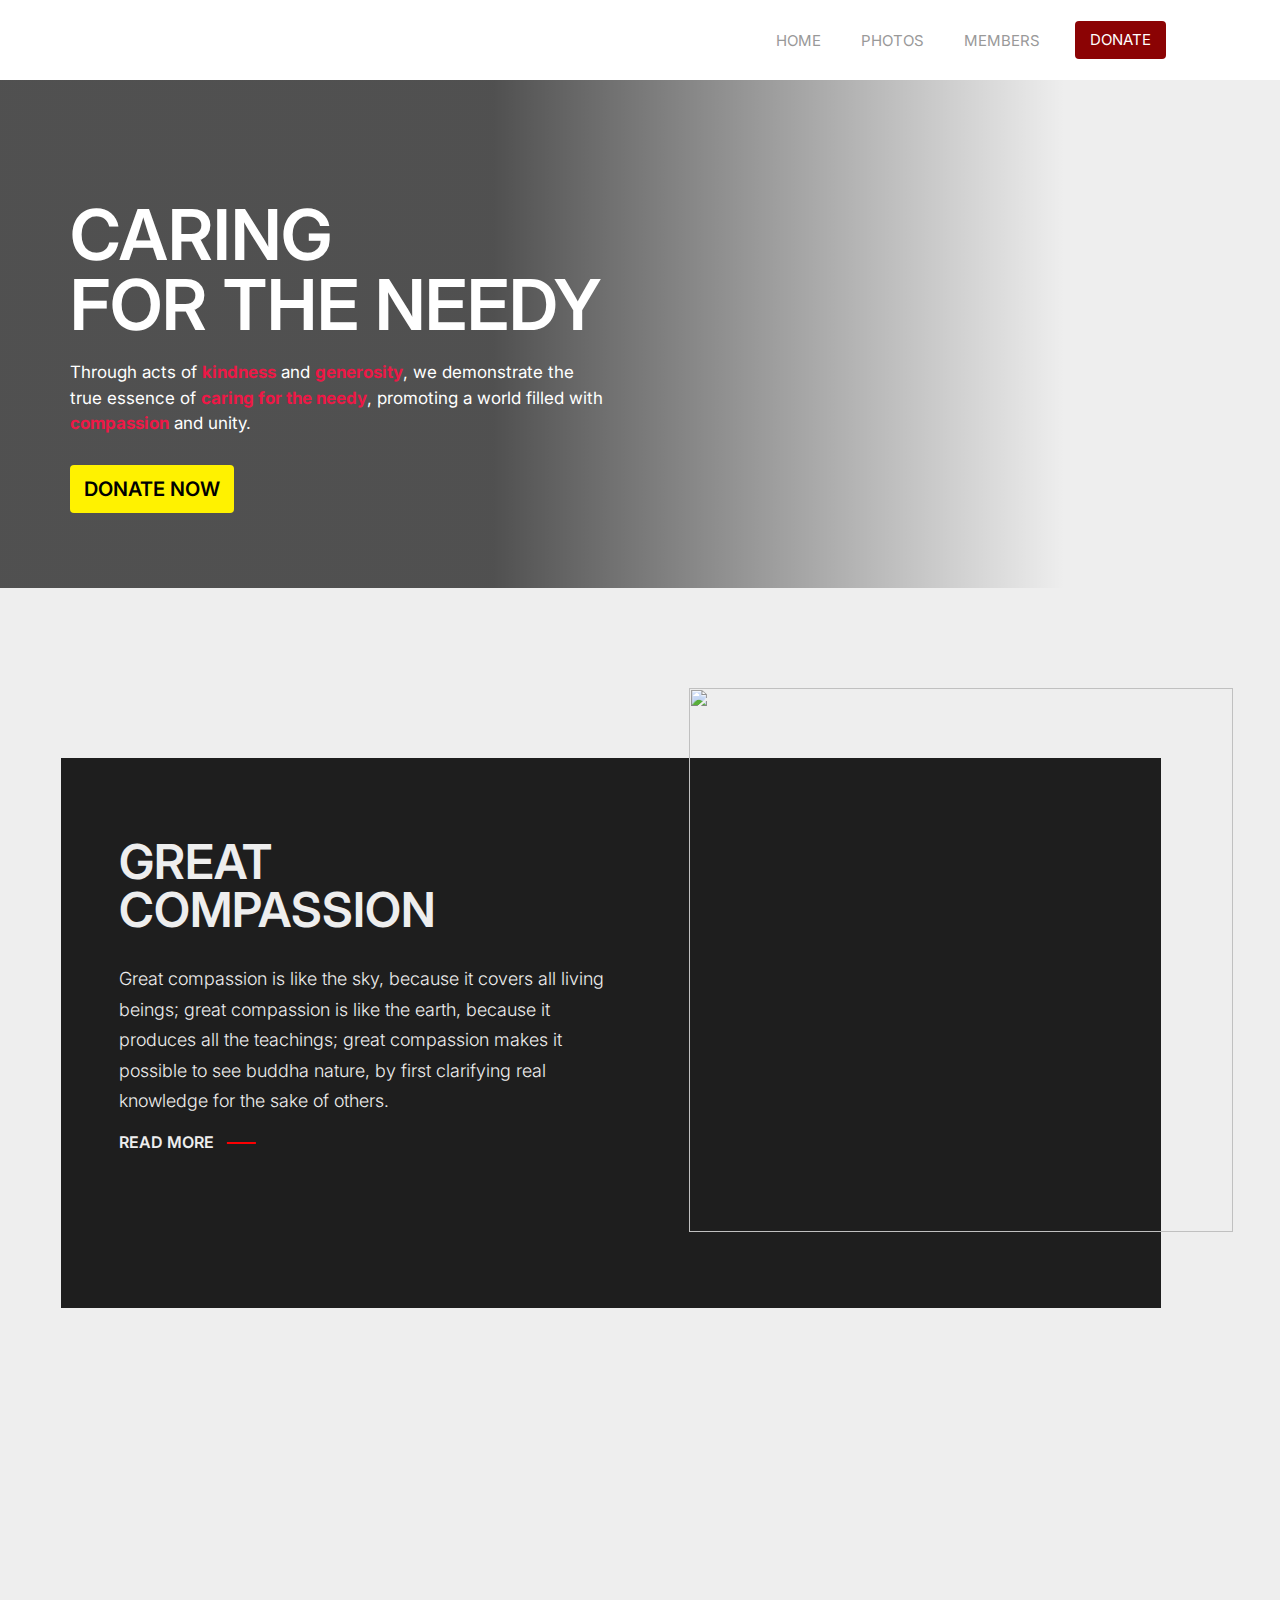
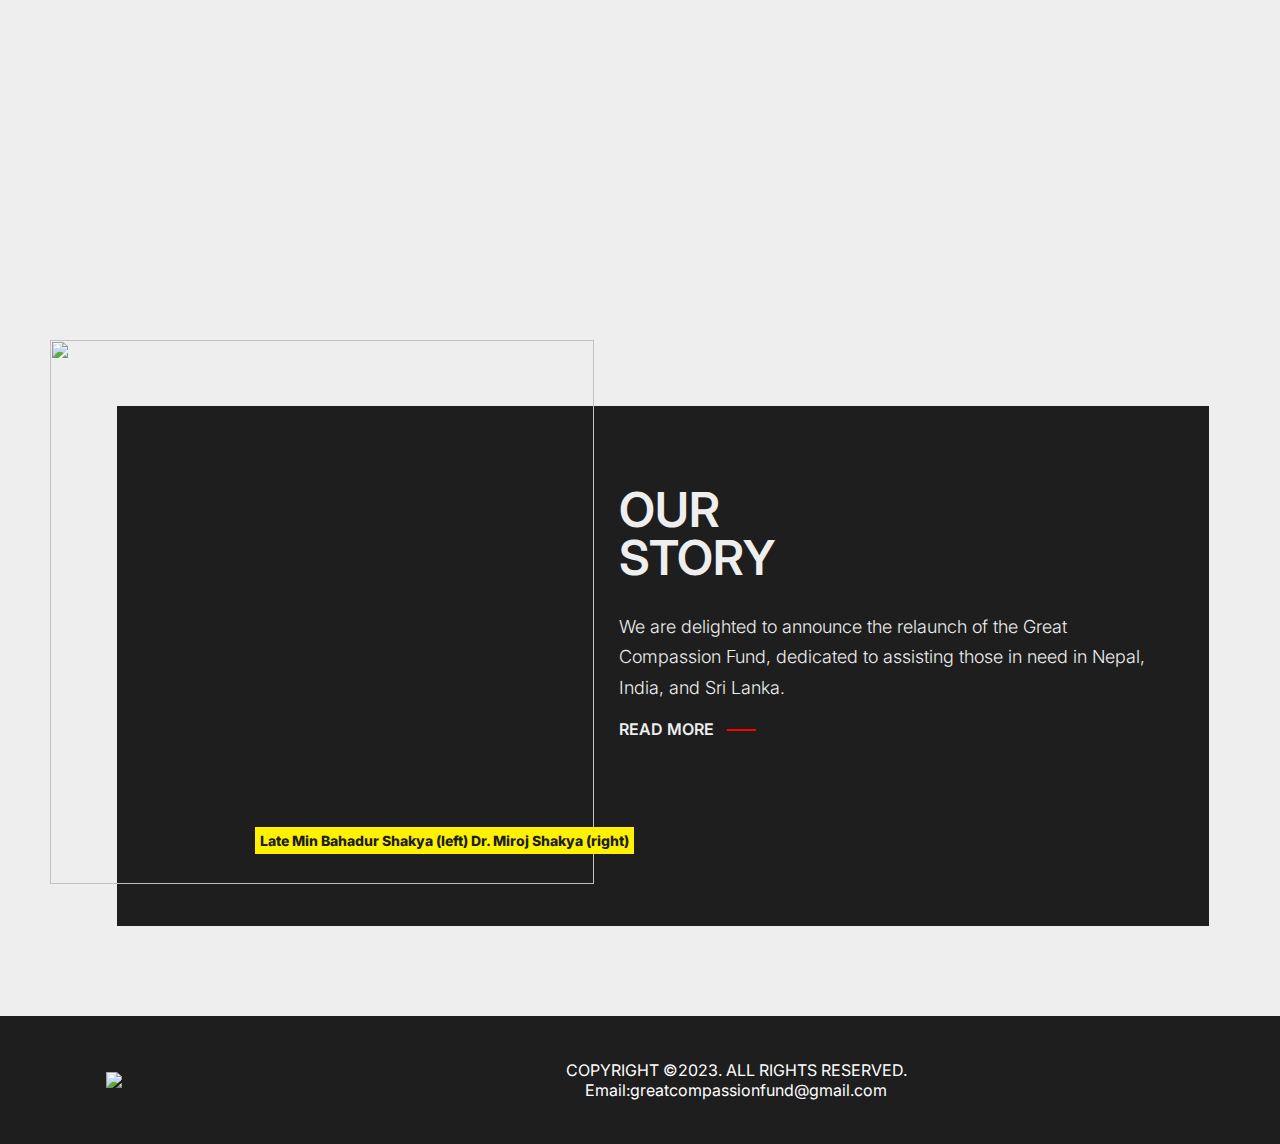
==== index.html @ 99f9fd4a "Latest commit" ====
<html lang="en">
  <head>
    <meta charset="UTF-8" />
    <meta name="viewport" content="width=device-width, initial-scale=1.0" />
    <link rel="preconnect" href="https://fonts.googleapis.com" />
    <link rel="preconnect" href="https://fonts.gstatic.com" crossorigin />
    <link
      href="https://fonts.googleapis.com/css2?family=Inter:wght@300;400;600;700&display=swap"
      rel="stylesheet"
    />
    <title>Great Compassion Fund</title>
    <link rel="stylesheet" href="css/index.css" />
    <link rel="stylesheet" href="css/nav.css" />
    <link rel="stylesheet" href="css/footer.css" />
    <link rel="stylesheet" href="css/queries.css" />
    <script
      src="https://kit.fontawesome.com/29759f2729.js"
      crossorigin="anonymous"
    ></script>
  </head>
  <body>
    <nav>
      <div class="navbox">
        <a href="index.html" class="logo"
          ><img src="images/gcflogo.svg" alt=""
        /></a>
        <div class="burger-menu">
          <i class="fas fa-bars"></i>
          <i class="fas fa-times"></i>
        </div>
        <div class="nav-links">
          <ul class="ul">
            <li><a href="index.html">Home</a></li>
            <li><a href="photos.html">Photos</a></li>
            <li><a href="members.html">Members</a></li>
          </ul>
          <div class="nav-cta">
            <div class="donate">
              <h2>
                <a href="https://www.paypal.com/paypalme/Greatcompassionfund"
                  >Donate</a
                >
              </h2>
            </div>
            <i class="fa-solid fa-magnifying-glass search"></i>
          </div>
        </div>
      </div>
    </nav>

    <!-- Hero Section -->
    <div class="banner">
      <div class="herocontainer">
        <h1>Caring <span class="title-line-break">for the needy</span></h1>
        <p>
          Through acts of <span>kindness</span> and <span>generosity</span>, we
          demonstrate the true essence of <span>caring for the needy</span>,
          promoting a world filled with <span>compassion</span> and unity.
        </p>
        <div class="donate2">
          <h2>
            <a
              class="dbtn"
              href="https://www.paypal.com/paypalme/Greatcompassionfund"
              >Donate now</a
            >
          </h2>
        </div>
      </div>
    </div>

    <!-- ****************ABOUT US**************** -->
    <section id="about-us" class="container">
      <div class="center-div">
        <div class="about-us-container">
          <img
            class="image-content about-us-image"
            src="images/aboutus.png"
            alt=""
          />
          <h2 class="main-title">Great <br />Compassion</h2>
          <p class="paragraph-content">
            Great compassion is like the sky, because it covers all living
            beings; great compassion is like the earth, because it produces all
            the teachings; great compassion makes it possible to see buddha
            nature, by first clarifying real knowledge for the sake of others.
          </p>
          <p class="paragraph-content extra">
            Great compassion makes it possible to pass through unyielding
            barriers, by plumbing the profound teachings more and more for the
            sake of others. Great compassion makes it possible to pass through
            unyielding barriers, by plumbing the profound teachings more and
            more for the sake of others. Great compassion makes it possible to
            pass through unyielding barriers, by plumbing the profound teachings
            more and more for the sake of others. Great compassion makes it
            possible to penetrate the transcendental, by seeking a life beyond
            for others. Great compassion can develop powerful application, by
            striving on this path for the sake of others. Great compassion can
            activate intrepidness, by keeping a vigorous will alive for the sake
            of others. Great compassion makes it possible to get beyond
            regression, because the mind is settled for the sake of others.
            Great compassion can produce broad learning, by studying everything
            for the sake of others. Great compassion can produce erudition, by
            deep deduction of the principles of things for the sake of others.
            Great compassion can produce blessings, by always coming up with
            expedients for others. Great compassion can annihilate afflictions,
            by sacrificing body, life, and goods for others. Great compassion
            can extirpate conceit, by acting benevolently for others. Great
            compassion enables detachment from fame and profit, by basing
            everything on truth for the sake of others. Great compassion enables
            entry into the realm of reality, because there is nowhere it does
            not go for the sake of others. The virtues of great compassion are
            infinite; they could be expounded upon forever without exhausting
            them, but it boils down to this: Whoever has great compassion can
            extinguish all obstructions caused by past actions and can fulfill
            all virtues; no principle cannot be understood, no path cannot be
            practiced, no knowledge not attained, no virtue not developed. Just
            as when you want to win people’s hearts you first love their
            children, the Buddhas and bodhisattvas consider all living beings
            their children, so if you love all living beings equally, all the
            Buddhas will be moved to respond.
            <br />
            Source: From The Undying Lamp of Zen: The Testament of Zen Master
            Torei, translated by Thomas Cleary, © 2010. Reprinted with
            permission of Shambhala Publications, Inc., Boston.
            <a class="about-link" href="http://www.shambhala.com"
              >www.shambhala.com</a
            >
          </p>

          <button class="secondary-btn">Read More</button>
        </div>
      </div>
    </section>

    <section id="our-mission" class="mission-container">
      <div class="mission-div">
        <h1 class="mission-heading">Our Mission</h1>
        <p class="paragraph-content mission-texts">
          The Great Compassion Fund Non-Profit empowers and supports
          underprivileged communities in Nepal. Our goal is to eliminate
          poverty, improve living conditions, and foster sustainable progress.
          Guided by Buddhist principles of empathy and compassion, we engage
          practitioners and supporters to alleviate suffering and make a
          positive impact on lives in need.
        </p>
      </div>
    </section>

    <!-- our story -->
    <section id="our-story" class="container">
      <div class="center-div">
        <div class="our-story-container">
          <div class="img-container">
            <img
              class="image-content our-story-image"
              src="images/ourstory.png"
              alt=""
            />
          </div>
          <h2 class="main-title">our <br />story</h2>
          <p class="paragraph-content">
            We are delighted to announce the relaunch of the Great Compassion
            Fund, dedicated to assisting those in need in Nepal, India, and Sri
            Lanka.
          </p>
          <p class="paragraph-content extra">
            This initiative was originally established during the 2015
            earthquake in Nepal, and we are now committed to extending our
            support to people in South Asia. My father, Late Min Bahadur Shakya
            expressed his desire to carry out charitable endeavors under this
            name. In memory of our beloved father, we seek to pay tribute to him
            by continuing his noble aspirations. We invite all his students, and
            anyone interested to join us in preserving his legacy through
            supporting his philanthropic projects, such as the Nun Education
            Project and the Great Compassion Fund. Below, you can find a summary
            of some of our completed activities thus far. Together, let's keep
            his dream alive and make a meaningful impact on the lives of those
            in need.
          </p>
          <button class="secondary-btn">Read More</button>
        </div>
      </div>
    </section>

    <footer>
      <div class="footerbox">
        <div class="footer-container">
          <h2>
            <a href="#"><img src="images/footerlogo.svg" /></a>
          </h2>
          <div class="footercontent">
            <p>COPYRIGHT ©2023. ALL RIGHTS RESERVED.</p>
            <p>Email:greatcompassionfund@gmail.com</p>
          </div>
          <div class="social">
            <a href=""><i class="fa-brands fa-facebook"></i></a>
            <a href=""><i class="fa-brands fa-instagram"></i></a>
            <a href=""><i class="fa-brands fa-twitter"></i></a>
          </div>
        </div>
      </div>
    </footer>
    <script src="script.js"></script>
  </body>
</html>
---- css/index.css ----
* {
  margin: 0;
  padding: 0;
  box-sizing: border-box;
  font-family: inter;
}

body {
  background-color: #eee;
}

.banner {
  height: 508px;
  width: 100%;
  background: linear-gradient(
      90deg,
      rgba(0, 0, 0, 0.664) 38.58%,
      rgba(217, 217, 217, 0) 83.16%
    ),
    url("../images/banner.png");
  font-family: sans-serif;
  background-size: cover;
  background-position: top;
  position: relative;
  margin: auto;
}
/* .herogradient {
  height: 508px;
  width: 100%;
  background: linear-gradient(
    90deg,
    #747474 38.58%,
    rgba(217, 217, 217, 0) 83.16%
  );
  mix-blend-mode: multiply;
  position: absolute;
  margin: auto;
} */
.herocontainer {
  max-width: 1300px;
  margin: auto;
  padding: 120px 70px;
}
.banner h1 {
  /* width: 637px; */
  /* height: 175px; */
  flex-shrink: 0;
  color: #fff;
  font-family: Inter;
  font-size: 70px;
  font-style: normal;
  font-weight: 600;
  line-height: 1;
  text-transform: uppercase;
  /* padding: 120px 25px; */
  /* margin-left: 70px; */
  /* z-index:2; */
  position: relative;
}

.title-line-break {
  display: block;
}

.banner p {
  width: 540px;
  margin-top: 20px;
  /* height: 79px; */
  flex-shrink: 0;
  color: #fff;
  font-family: Inter;
  font-size: 17px;
  font-style: normal;
  font-weight: 400;
  line-height: 150%; /* 25.5px */

  position: relative;
}
.banner p span {
  color: #ed1846;
  font-weight: 700;
}

.donate2 {
  margin-top: 40px;
}

.dbtn {
  width: 176px;
  height: 50px;
  flex-shrink: 0;
  border-radius: 4px;

  position: relative;
  padding: 12px 14px;
  background-color: #fff200;
  color: #000;
  font-family: Inter;
  font-size: 20px;
  font-style: normal;
  font-weight: 600;
  line-height: normal;
  text-transform: uppercase;
  text-decoration: none;
}
.donate2 .dbtn:hover {
  box-shadow: 0 5px 15px rgba(255, 242, 0, 0.4);
}

/* ***************************** about us ************************************** */

.container {
  max-width: 1200px;
  margin: 50px auto;
  display: flex;
  justify-content: center;
  align-items: center;
  padding: 120px 0 40px 0;
}

.main-title {
  font-size: 48px;
  line-height: 100%;
  margin-bottom: 30px;
  font-weight: 600;

  text-transform: uppercase;
}

.paragraph-content {
  font-size: 18px;
  line-height: 170%;
  font-weight: 300;
  display: inline;
  cursor: text;
}

.secondary-btn {
  display: block;
  text-transform: uppercase;
  border: none;
  background-color: #1e1e1e;
  color: #eee;
  font-size: 16px;
  position: relative;
  margin-top: 15px;
  font-weight: 600;
  cursor: pointer;
  outline: none;
}

.secondary-btn:focus {
  outline: none;
}

.secondary-btn::after {
  content: "";
  display: block;
  left: 125px;
  position: absolute;
  bottom: 40%;
  width: 30%;
  height: 2px;
  background-color: #fc0002;
  transform: translate(-60%);
}

.secondary-btn:hover {
  text-shadow: 0 5px 15px rgba(255, 255, 255, 0.4);
}
.secondary-btn:hover::after {
  box-shadow: 0 5px 15px rgba(255, 255, 255, 0.4);
}
/*  ABOUT US CONTAINER */

.about-us-container {
  /* display: flex; */
  justify-content: center;
  align-items: center;
  position: relative;
  max-width: 1100px;
  background-color: #1e1e1e;
  color: #eee;
  padding: 80px 58px 100px 58px;
  margin-left: -58px;
  height: 550px;
}

.about-us-image {
  float: right;
  transform: translate(130px, -150px);
  width: auto;
  height: 544px;
  margin-left: -58px;
  margin-bottom: -120px;
}

.extra {
  display: none;
}

.show {
  display: inline;
  text-align: justify;
}

.center-div {
  margin: auto;
}

.about-link {
  color: #fc0002;
  text-decoration: underline;
}

.about-link:hover {
  color: #cd0305;
  text-decoration: none;
}

/* Our Mission */
.mission-container {
  padding: 120px 0;
  background-image: linear-gradient(
      to right,
      rgba(0, 0, 0, 0.418) 100%,
      rgba(255, 255, 255, 0)
    ),
    url(../images/3.jpeg);
  background-position: center;
  background-size: cover;
  background-repeat: no-repeat;
  background-attachment: fixed;
  z-index: -1;
}

.mission-div {
  width: 100%;
  max-width: 1100px;
  color: eee;
  margin: auto;
  text-align: center;
  display: flex;
  flex-direction: column;
  gap: 15px;
  padding: 20px;
}

.mission-heading {
  font-size: 42px;
}

/* Our Story */
.our-story-image {
  float: left;
  transform: translate(-25px, -146px);
  width: auto;
  height: 544px;
  margin-left: -100px;
  margin-bottom: -170px;
  position: relative;
}

.img-container {
  position: relative;
}

.img-container::after {
  content: "Late Min Bahadur Shakya (left) Dr. Miroj Shakya (right)";
  background-color: #fff200;
  width: auto;
  font-size: 14px;
  position: absolute;
  bottom: -368px;
  left: 80px;
  padding: 5px;
  clear: both;
  height: auto;
  color: #1e1e1e;
  font-weight: 800;
}

.our-story-container {
  /* display: flex; */
  justify-content: center;
  display: block;
  align-items: center;
  position: relative;
  max-width: 1092px;
  height: 520px;
  background-color: #1e1e1e;
  color: #eee;
  padding: 80px 58px 100px 58px;
  margin-left: 46px;
}
---- css/nav.css ----
/* Burger menu */
.burger-menu {
  display: none;
  cursor: pointer;
  z-index: 100000;
}

.burger-menu i {
  font-size: 24px;
  color: var(--heading-text-color);
}

.navbox {
  height: 101px;
  width: 100%;
  flex-shrink: 0;
  display: flex;
  justify-content: space-between;
  align-items: center;
  padding: 0 5.5rem;
  /* margin: auto; */
  max-width: 1350px;
}

nav {
  top: 0;
  width: 100%;
  display: flex;
  justify-content: center;
  align-items: center;
  font-family: inter;
  background: #fff;
  height: 80px;
  transition: 0.2s ease-in;
  z-index: 1000000;
}

.logo {
  display: flex;
  height: 10px;
  width: 200px;
  justify-content: center;
  align-items: center;
}

.nav-links {
  display: flex;
  justify-content: center;
  align-items: center;
  gap: 30px;
}

.nav-cta {
  display: flex;
  justify-content: center;
  align-items: center;
  gap: 20px;
}

.nav-links .ul {
  display: flex;
  justify-content: center;
  align-items: center;
  gap: 30px;
  list-style: none;
}

.ul li a {
  color: #999;
  text-decoration: none;
  font-size: 15px;
  font-style: normal;
  font-weight: 400;
  line-height: normal;
  text-transform: uppercase;
  padding: 5px 5px;
  font-family: inter;
  position: relative;
}
.ul li a:after {
  content: "";
  position: absolute;
  background-color: #8b0304;
  height: 3px;
  width: 0%;
  left: 0;
  bottom: -10px;
  transition: 0.4s;
  /* border:1px solid white; */
}
.ul li a:hover {
  color: #000;
  transition: 0.9s;
  /* text-decoration:underline;
	text-underline-offset: 10px; */
}
.ul li a:hover:after {
  width: 100%;
}
.donate {
  border-radius: 4px;
  border: 1px solid rgba(0, 0, 0, 0);

  background: #8b0304;
  height: 38px;
  padding: 8px 14px;
  display: inline-block;
}
.donate a {
  color: #fff;
  font-family: inter;
  font-size: 15px;
  font-style: normal;
  font-weight: 400;
  line-height: normal;
  text-transform: uppercase;
  text-decoration: none;
}
.donate:hover {
  background: #ec0c3c;
}

.search {
  font-size: 27px;
  color: #999;
  flex-shrink: 0;
  padding: 26px 3px;
  /* margin-left: 26px; */
}

.search:hover {
  color: black;
  transition: 0.9s;
}

.sticky {
  position: fixed;
  animation: fadeInDown 0.5s ease;
  box-shadow: 0 10px 15px rgba(25, 25, 25, 0.1);
}

@keyframes fadeInDown {
  0% {
    opacity: 0;
    transform: translateY(-1000px);
  }

  50% {
    opacity: 0.5;
  }

  100% {
    opacity: 1;
    transform: translateY(0);
  }
}

/* Responsive */
@media (max-width: 480px) {
  nav {
    top: 0;
    width: 100%;
    display: flex;
    justify-content: center;
    align-items: center;
    font-family: inter;
    background: #fff;
    height: 80px;
    transition: 0.2s ease-in;
    z-index: 1000000;
  }
  .navbox {
    height: 101px;
    width: 100%;
    flex-shrink: 0;
    display: flex;
    justify-content: space-between;
    align-items: center;
    padding: 20px;
    max-width: 1350px;
  }

  .logo {
    width: 200px;
  }

  .nav-links {
    display: flex;
    flex-direction: column;
    justify-content: center;
    align-items: center;
    gap: 30px;
  }

  .nav-cta {
    display: flex;
    justify-content: center;
    align-items: center;
    gap: 20px;
  }

  .ul {
    display: flex;
    flex-direction: column;
    justify-content: center;
    align-items: center;
    gap: 30px;
    list-style: none;
  }

  .ul li a {
    color: #999;
    text-decoration: none;
    font-size: 15px;
    font-style: normal;
    font-weight: 400;
    line-height: normal;
    text-transform: uppercase;
    padding: 5px 5px;
    font-family: inter;
    position: relative;
  }
  .ul li a:after {
    content: "";
    position: absolute;
    background-color: #8b0304;
    height: 3px;
    width: 0%;
    left: 0;
    bottom: -10px;
    transition: 0.4s;
    /* border:1px solid white; */
  }
  .ul li a:hover {
    color: #000;
    transition: 0.9s;
    /* text-decoration:underline;
	text-underline-offset: 10px; */
  }
  .ul li a:hover:after {
    width: 100%;
  }
  .donate {
    border-radius: 4px;
    border: 1px solid rgba(0, 0, 0, 0);

    background: #8b0304;
    height: 38px;
    padding: 8px 14px;
    display: inline-block;
  }
  .donate a {
    color: #fff;
    font-family: inter;
    font-size: 15px;
    font-style: normal;
    font-weight: 400;
    line-height: normal;
    text-transform: uppercase;
    text-decoration: none;
  }
  .donate:hover {
    background: #ec0c3c;
  }

  .search {
    font-size: 27px;
    color: #999;
    flex-shrink: 0;
    padding: 26px 3px;
    /* margin-left: 26px; */
  }

  .search:hover {
    color: black;
    transition: 0.9s;
  }

  /* sdghfdgdsjgdjgfsja;fj;safjf;l */

  .burger-menu {
    display: flex;
    flex-direction: column;
    justify-content: space-around;
    height: 20px;
    width: 25px;

    z-index: 9999999999;
  }

  .burger-menu {
    transition: all 0.2s ease;
  }

  .burger-menu .fa-times {
    display: none;
  }

  .burger-menu.active .fa-bars {
    display: none;
  }

  .burger-menu.active .fa-times {
    display: block;
  }

  .nav-links {
    width: 100%;
    height: 100vh;
    display: none;
    flex-direction: column;
    justify-content: center;
    align-items: center;
    gap: 30px;
    position: fixed;
    top: 0;
    left: 0;
    background-color: #eee;
    box-shadow: 0 2.4px 4.8px rgba(0, 0, 0, 0.075);
    padding: 1rem;
    z-index: 999999999;
  }

  .nav-cta {
    display: flex;
    flex-direction: column;
    justify-content: center;
    align-items: center;
    gap: 30px;
  }

  .nav-links .ul {
    display: flex;
    justify-content: center;
    align-items: center;
    gap: 30px;
    list-style: none;
  }

  .nav-links.active {
    display: flex;
  }

  .nav-links ul {
    flex-direction: column;
    gap: 0.5rem;
  }

  .nav-links ul li {
    text-align: center;
  }

  .nav-links ul li a {
    display: block;
    padding: 0.5rem 0;
  }
  nav.sticky {
    position: fixed;
    /* background-color: black; */
    /* padding: 5px 100px; */
    animation: fadeInDown 0.5s ease;
    box-shadow: 0 10px 15px rgba(25, 25, 25, 0.1);
  }

  @keyframes fadeInDown {
    0% {
      opacity: 0;
      transform: translateY(-1000px);
    }

    50% {
      opacity: 0.5;
    }

    100% {
      opacity: 1;
      transform: translateY(0);
    }
  }
}
---- css/footer.css ----
.footerbox {
  width: 100%;
  height: 128px;
  background: #1e1e1e;
  margin: 0 auto;
  margin-top: 10px;
  display: flex;
  flex-wrap: wrap;
  padding: 30px 20px;
  justify-content: center;
  align-items: center;
}
.footerbox h2 {
  height: auto;
  width: 230px;
  position: relative;
}
.footercontent {
  display: flex;
  text-align: center;
  flex-direction: column;
  color: #fff;
  text-decoration: none;
}
.social {
  display: flex;
  color: #fff;
  text-decoration: none;
  gap: 10px;
  justify-content: end;
}

.social i {
  font-size: 27px;
  color: #999;
  flex-shrink: 0;
  padding: 26px 3px;
  /* margin-left: 26px; */
}
.social i:hover {
  color: #eee;
  transition: 0.3s;
}

.footer-container {
  max-width: 1350px;
  display: flex;
  gap: 230px;
  align-items: center;
}
/* Responsive */
/* ********************footer section************************ */
@media (max-width: 480px) {
  .footerbox {
    width: 100%;
    height: auto;
    background: #1e1e1e;
    margin: 0 auto;
    margin-top: 10px;
    display: flex;
    flex-direction: column;
    padding: 20px 30px;
    gap: 30px;
    justify-content: center;
    align-items: center;
  }

  .footer-container {
    max-width: auto;
    display: flex;
    flex-direction: column;
    gap: 20px;
    align-items: center;
  }
  .footerbox h2 {
    height: auto;
    /* width: 230px; */
    position: relative;
  }
  .footercontent {
    display: flex;
    text-align: center;
    flex-direction: column;
    color: #fff;
    text-decoration: none;
    font-size: 14px;
  }
  .social {
    display: flex;
    color: #fff;
    text-decoration: none;
    gap: 10px;
    justify-content: end;
  }

  .social i {
    font-size: 27px;
    color: #999;
    flex-shrink: 0;
    padding: 26px 3px;
    /* margin-left: 26px; */
  }
  .social i:hover {
    color: #eee;
    transition: 0.3s;
  }
}
---- css/queries.css ----
@media (max-width: 480px) {
  .banner {
    height: 100vh;
    width: 100%;
    background: url("../images/banner.png");
    font-family: sans-serif;
    background-size: cover;
    background-position: center;
    position: relative;
    display: flex;
    justify-content: left;
    align-items: left;
    /* margin: auto; */
  }

  .herogradient {
    height: 100vh;
    width: 100%;
    background: linear-gradient(to bottom, rgba(217, 217, 217, 0), #747474);
    mix-blend-mode: multiply;
    position: absolute;
    margin: auto;
    top: 0;
  }
  .herocontainer {
    margin: auto;
    display: flex;
    flex-direction: column;
    text-align: left;
    justify-content: center;
    max-width: 100%;
    padding: 25px;
  }
  .banner h1,
  .banner .title-line-break {
    width: auto;
    color: #fff;
    font-family: Inter;
    font-size: 42px;
    font-style: normal;
    font-weight: 400;
    line-height: 1;
    text-transform: uppercase;
    position: relative;
    /* display: inline-block; */
  }

  .title-line-break {
    display: inline;
  }

  .herocontainer p {
    width: 100%;
    display: inline;
    color: #fff;
    font-family: Inter;
    font-size: 18px;
    font-style: normal;
    font-weight: 400;
    line-height: 150%; /* 25.5px */
    position: relative;
  }
  .banner p span {
    color: #ed1846;
    font-weight: 700;
  }

  .donate2 {
    margin-top: 40px;
  }

  .dbtn {
    border-radius: 4px;
    position: relative;
    padding: 10px 12px;
    background-color: #fff200;
    color: #000;
    font-family: Inter;
    font-size: 16px;
    font-style: normal;
    font-weight: 600;
    line-height: normal;
    text-transform: uppercase;
    text-decoration: none;
  }
  .donate2 .dbtn:hover {
    box-shadow: 0 5px 15px rgba(255, 242, 0, 0.4);
  }

  .container {
    max-width: auto;
    margin: auto;
    display: flex;
    justify-content: center;
    align-items: center;
  }

  .main-title {
    font-size: 30px;
    line-height: 100%;
    margin-bottom: 30px;
    font-weight: 600;
    text-transform: uppercase;
  }

  .paragraph-content {
    font-size: 14px;
    line-height: 150%;
    font-weight: 300;
    display: inline;
    cursor: text;
  }

  .secondary-btn {
    display: block;
    text-transform: uppercase;
    border: none;
    background-color: #1e1e1e;
    color: #eee;
    font-size: 16px;
    position: relative;
    margin-top: 15px;
    font-weight: 600;
    cursor: pointer;
    outline: none;
  }

  .secondary-btn:focus {
    outline: none;
  }

  .secondary-btn::after {
    content: "";
    display: block;
    left: 0;
    right: 0;
    position: absolute;
    bottom: -10px;
    width: 50%;
    height: 2px;
    background-color: #fc0002;
    transform: none;
    transition: 0.2s ease;
  }

  .secondary-btn:hover {
    text-shadow: 0 5px 15px rgba(255, 255, 255, 0.4);
  }
  .secondary-btn:hover::after {
    box-shadow: 0 5px 15px rgba(255, 255, 255, 0.4);
    width: 100%;
  }
  /*  ABOUT US CONTAINER */

  .about-us-container {
    display: flex;
    flex-direction: column;
    justify-content: center;
    align-items: center;
    position: relative;
    background-color: #1e1e1e;
    color: #eee;
    width: auto;
    padding: 30px;
    margin-left: 0;
    text-align: center;
    height: auto;
  }
  .about-us-image {
    float: none;
    width: auto;
    height: 250px;
    transform: none;
    margin-top: -100px;
    margin-left: 0;
    margin-bottom: 30px;
  }

  .extra {
    display: none;
  }

  .show {
    display: inline;
    text-align: center;
  }

  .center-div {
    margin: auto;
  }

  .about-link {
    color: #fc0002;
    text-decoration: underline;
  }

  .about-link:hover {
    color: #cd0305;
    text-decoration: none;
  }

  /* our misson */
  .mission-container {
    background-position: right;
  }

  .mission-heading {
    font-size: 32px;
  }

  .mission-div {
    text-align: left;
  }

  /* Our Story */
  .our-story-image {
    float: none;
    transform: none;
    width: auto;
    height: 250px;
    margin-left: 0;
    margin-bottom: 0;
    position: relative;
    margin-top: -100px;
    margin-bottom: 30px;
  }

  .img-container {
    position: relative;
  }

  .img-container::after {
    content: "Late Min Bahadur Shakya (left) Dr. Miroj Shakya (right)";
    background-color: #fff200;
    width: 220px;
    font-size: 8px;
    position: absolute;
    bottom: 39px;
    left: 8.5%;
    padding: 5px;
    clear: both;
    height: auto;
    color: #1e1e1e;
    font-weight: 800;
    left: 45%;
    transform: translateX(-45%);
  }

  .our-story-container {
    display: flex;
    justify-content: center;
    align-items: center;
    flex-direction: column;
    position: relative;
    max-width: auto;
    height: 520px;
    background-color: #1e1e1e;
    color: #eee;
    padding: 30px;
    margin-left: 0;
    text-align: center;
  }
}
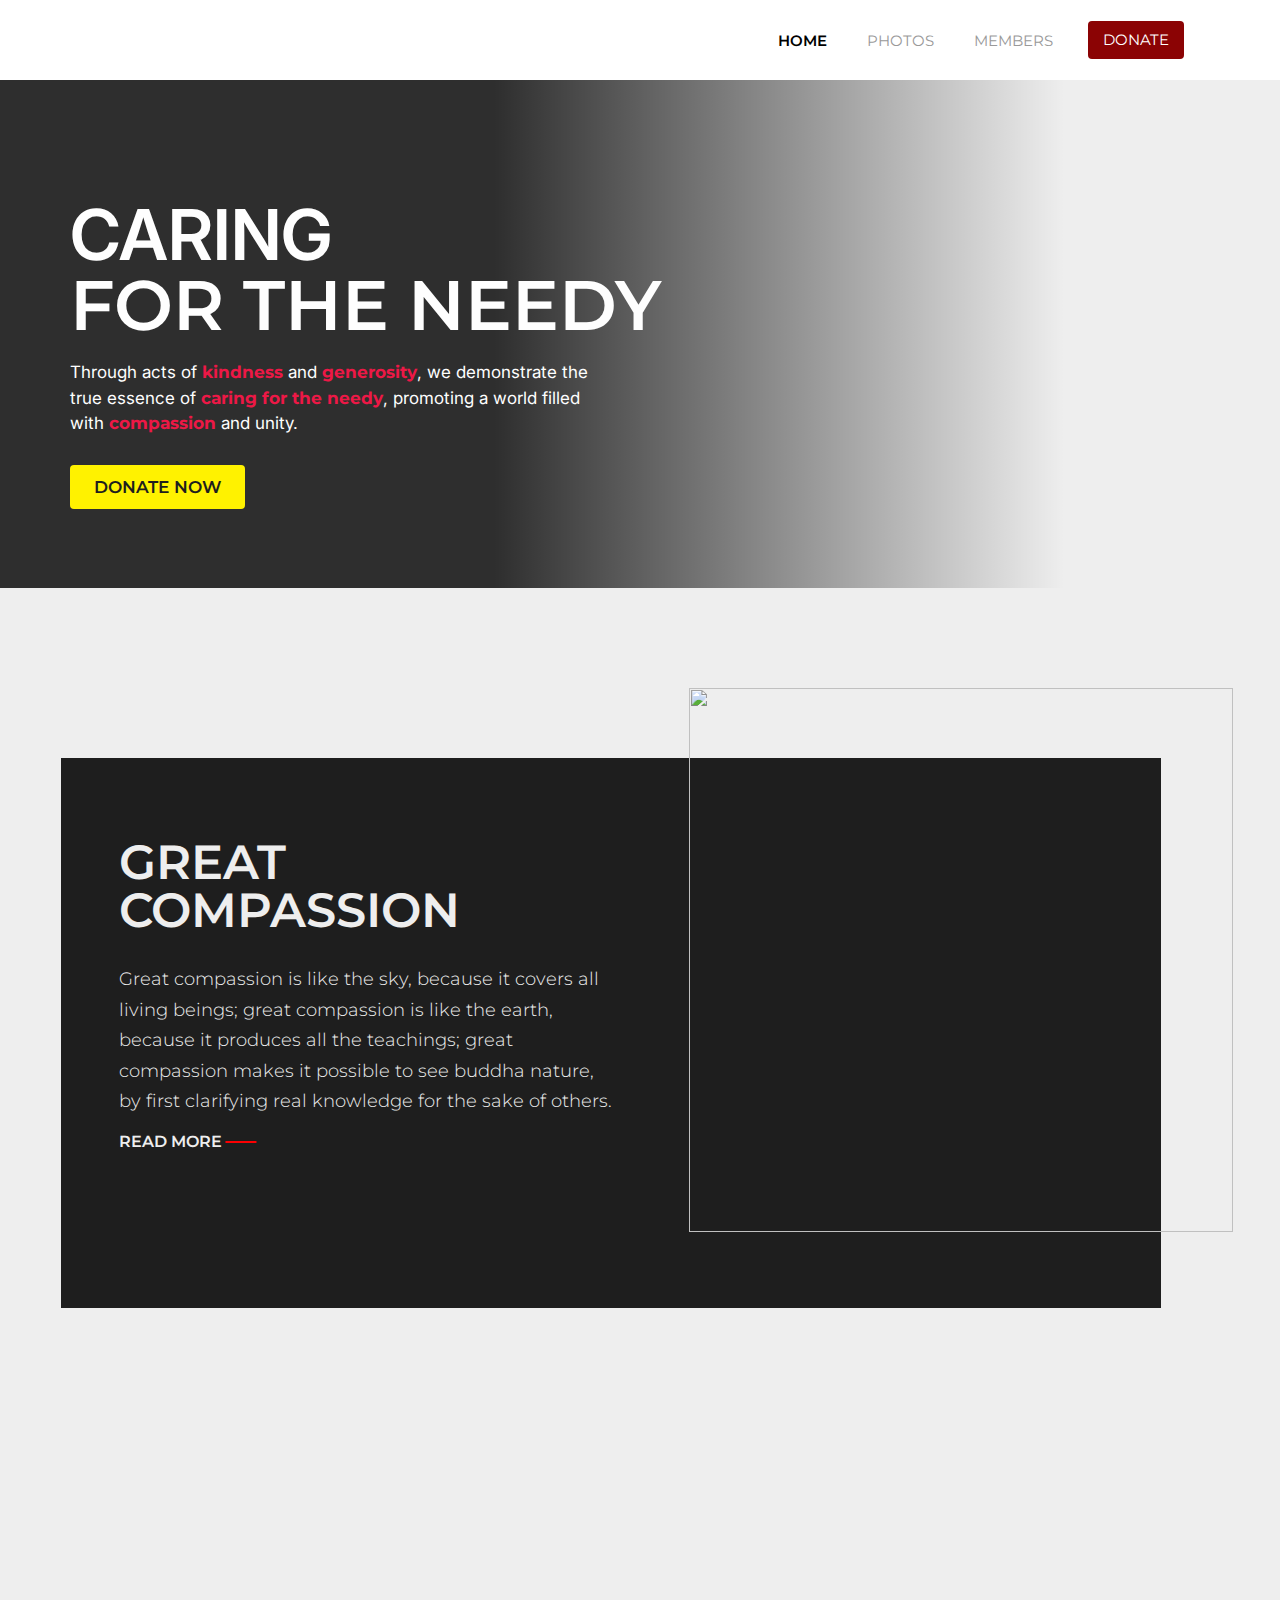
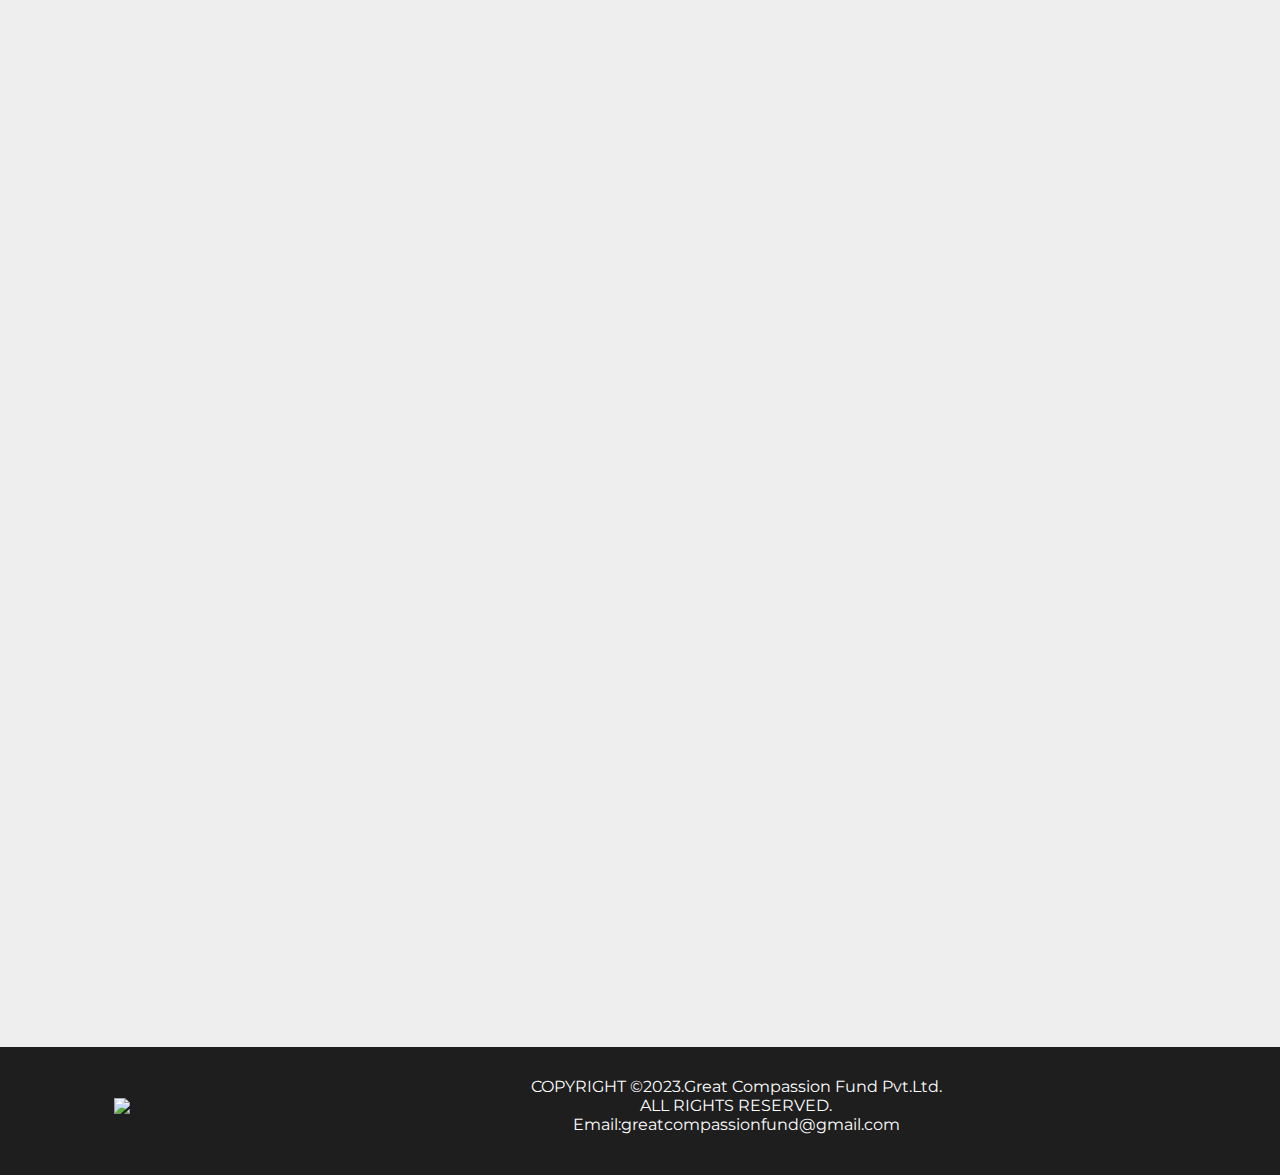
==== commit c6bba371: "final commit" ====
--- a/index.html
+++ b/index.html
@@ -6,6 +6,10 @@
     <link rel="preconnect" href="https://fonts.gstatic.com" crossorigin />
     <link
       href="https://fonts.googleapis.com/css2?family=Inter:wght@300;400;600;700&display=swap"
+      rel="stylesheet"
+    />
+    <link
+      href="https://fonts.googleapis.com/css2?family=Montserrat:wght@300;400;500;600;700&display=swap"
       rel="stylesheet"
     />
     <title>Great Compassion Fund</title>
@@ -21,18 +25,18 @@
   <body>
     <nav>
       <div class="navbox">
-        <a href="index.html" class="logo"
-          ><img src="images/gcflogo.svg" alt=""
-        /></a>
+        <a href="index.html" class="logo">
+          <img src="images/gcflogo.svg" alt="" />
+        </a>
         <div class="burger-menu">
           <i class="fas fa-bars"></i>
           <i class="fas fa-times"></i>
         </div>
         <div class="nav-links">
           <ul class="ul">
-            <li><a href="index.html">Home</a></li>
-            <li><a href="photos.html">Photos</a></li>
-            <li><a href="members.html">Members</a></li>
+            <li><a class="nav-link" href="index.html">Home</a></li>
+            <li><a class="nav-link" href="photos.html">Photos</a></li>
+            <li><a class="nav-link" href="members.html">Members</a></li>
           </ul>
           <div class="nav-cta">
             <div class="donate">
@@ -42,14 +46,13 @@
                 >
               </h2>
             </div>
-            <i class="fa-solid fa-magnifying-glass search"></i>
           </div>
         </div>
       </div>
     </nav>
 
     <!-- Hero Section -->
-    <div class="banner">
+    <section id="banner" class="banner">
       <div class="herocontainer">
         <h1>Caring <span class="title-line-break">for the needy</span></h1>
         <p>
@@ -67,10 +70,10 @@
           </h2>
         </div>
       </div>
-    </div>
+    </section>
 
     <!-- ****************ABOUT US**************** -->
-    <section id="about-us" class="container">
+    <section id="about-us" class="container section">
       <div class="center-div">
         <div class="about-us-container">
           <img
@@ -133,7 +136,7 @@
       </div>
     </section>
 
-    <section id="our-mission" class="mission-container">
+    <section id="our-mission" class="mission-container section">
       <div class="mission-div">
         <h1 class="mission-heading">Our Mission</h1>
         <p class="paragraph-content mission-texts">
@@ -148,7 +151,7 @@
     </section>
 
     <!-- our story -->
-    <section id="our-story" class="container">
+    <section id="our-story" class="container section">
       <div class="center-div">
         <div class="our-story-container">
           <div class="img-container">
@@ -190,7 +193,8 @@
             <a href="#"><img src="images/footerlogo.svg" /></a>
           </h2>
           <div class="footercontent">
-            <p>COPYRIGHT ©2023. ALL RIGHTS RESERVED.</p>
+            <p>COPYRIGHT ©2023.Great Compassion Fund Pvt.Ltd.</p>
+            <p>ALL RIGHTS RESERVED.</p>
             <p>Email:greatcompassionfund@gmail.com</p>
           </div>
           <div class="social">
--- a/css/index.css
+++ b/css/index.css
@@ -2,7 +2,7 @@
   margin: 0;
   padding: 0;
   box-sizing: border-box;
-  font-family: inter;
+  font-family: montserrat;
 }
 
 body {
@@ -14,7 +14,7 @@
   width: 100%;
   background: linear-gradient(
       90deg,
-      rgba(0, 0, 0, 0.664) 38.58%,
+      rgba(0, 0, 0, 0.808) 38.58%,
       rgba(217, 217, 217, 0) 83.16%
     ),
     url("../images/banner.png");
@@ -24,38 +24,23 @@
   position: relative;
   margin: auto;
 }
-/* .herogradient {
-  height: 508px;
-  width: 100%;
-  background: linear-gradient(
-    90deg,
-    #747474 38.58%,
-    rgba(217, 217, 217, 0) 83.16%
-  );
-  mix-blend-mode: multiply;
-  position: absolute;
-  margin: auto;
-} */
+
 .herocontainer {
   max-width: 1300px;
   margin: auto;
   padding: 120px 70px;
 }
 .banner h1 {
-  /* width: 637px; */
-  /* height: 175px; */
   flex-shrink: 0;
-  color: #fff;
+  color: #fefefe;
   font-family: Inter;
   font-size: 70px;
   font-style: normal;
   font-weight: 600;
   line-height: 1;
   text-transform: uppercase;
-  /* padding: 120px 25px; */
-  /* margin-left: 70px; */
-  /* z-index:2; */
-  position: relative;
+  position: relative;
+  animation: fadeInUpAnimation 0.5s ease forwards 0.8s;
 }
 
 .title-line-break {
@@ -65,15 +50,14 @@
 .banner p {
   width: 540px;
   margin-top: 20px;
-  /* height: 79px; */
   flex-shrink: 0;
-  color: #fff;
+  color: #fefefe;
   font-family: Inter;
   font-size: 17px;
   font-style: normal;
   font-weight: 400;
   line-height: 150%; /* 25.5px */
-
+  animation: fadeInUpAnimation 1s ease forwards 0.8s;
   position: relative;
 }
 .banner p span {
@@ -83,20 +67,18 @@
 
 .donate2 {
   margin-top: 40px;
+  animation: fadeInUpAnimation 1.5s ease forwards 0.8s;
 }
 
 .dbtn {
-  width: 176px;
-  height: 50px;
   flex-shrink: 0;
   border-radius: 4px;
-
-  position: relative;
-  padding: 12px 14px;
+  position: relative;
+  padding: 12px 24px;
   background-color: #fff200;
-  color: #000;
-  font-family: Inter;
-  font-size: 20px;
+  color: #1e1e1e;
+  font-family: montserrat;
+  font-size: 17px;
   font-style: normal;
   font-weight: 600;
   line-height: normal;
@@ -107,6 +89,17 @@
   box-shadow: 0 5px 15px rgba(255, 242, 0, 0.4);
 }
 
+@keyframes fadeInUpAnimation {
+  0% {
+    opacity: 0;
+    transform: translateY(20px);
+  }
+
+  100% {
+    opacity: 1;
+    transform: translateY(0);
+  }
+}
 /* ***************************** about us ************************************** */
 
 .container {
@@ -171,12 +164,10 @@
 .secondary-btn:hover::after {
   box-shadow: 0 5px 15px rgba(255, 255, 255, 0.4);
 }
+
 /*  ABOUT US CONTAINER */
 
 .about-us-container {
-  /* display: flex; */
-  justify-content: center;
-  align-items: center;
   position: relative;
   max-width: 1100px;
   background-color: #1e1e1e;
@@ -223,7 +214,7 @@
   padding: 120px 0;
   background-image: linear-gradient(
       to right,
-      rgba(0, 0, 0, 0.418) 100%,
+      rgba(0, 0, 0, 0.548) 100%,
       rgba(255, 255, 255, 0)
     ),
     url(../images/3.jpeg);
@@ -231,7 +222,11 @@
   background-size: cover;
   background-repeat: no-repeat;
   background-attachment: fixed;
-  z-index: -1;
+  filter: grayscale(1);
+}
+
+.mission-container:hover {
+  filter: grayscale(0);
 }
 
 .mission-div {
@@ -253,10 +248,10 @@
 /* Our Story */
 .our-story-image {
   float: left;
-  transform: translate(-25px, -146px);
+  transform: translate(-43px, -146px);
   width: auto;
   height: 544px;
-  margin-left: -100px;
+  margin-left: -73px;
   margin-bottom: -170px;
   position: relative;
 }
@@ -281,7 +276,6 @@
 }
 
 .our-story-container {
-  /* display: flex; */
   justify-content: center;
   display: block;
   align-items: center;
@@ -291,5 +285,14 @@
   background-color: #1e1e1e;
   color: #eee;
   padding: 80px 58px 100px 58px;
-  margin-left: 46px;
-}
+  margin-left: 59px;
+}
+
+.section {
+  transition: transform 1s, opacity 1s, filter 0.5s ease-in-out;
+}
+
+.section--hidden {
+  opacity: 0;
+  transform: translateY(8rem);
+}
--- a/css/nav.css
+++ b/css/nav.css
@@ -1,4 +1,10 @@
 /* Burger menu */
+* {
+  margin: 0;
+  padding: 0;
+  box-sizing: border-box;
+  font-family: montserrat;
+}
 .burger-menu {
   display: none;
   cursor: pointer;
@@ -17,8 +23,7 @@
   display: flex;
   justify-content: space-between;
   align-items: center;
-  padding: 0 5.5rem;
-  /* margin: auto; */
+  padding: 0 6rem;
   max-width: 1350px;
 }
 
@@ -28,7 +33,6 @@
   display: flex;
   justify-content: center;
   align-items: center;
-  font-family: inter;
   background: #fff;
   height: 80px;
   transition: 0.2s ease-in;
@@ -74,7 +78,6 @@
   line-height: normal;
   text-transform: uppercase;
   padding: 5px 5px;
-  font-family: inter;
   position: relative;
 }
 .ul li a:after {
@@ -86,21 +89,24 @@
   left: 0;
   bottom: -10px;
   transition: 0.4s;
-  /* border:1px solid white; */
 }
 .ul li a:hover {
   color: #000;
   transition: 0.9s;
-  /* text-decoration:underline;
-	text-underline-offset: 10px; */
 }
 .ul li a:hover:after {
   width: 100%;
 }
+
+.nav-link.active {
+  color: black;
+  font-weight: 600;
+}
+
 .donate {
   border-radius: 4px;
   border: 1px solid rgba(0, 0, 0, 0);
-
+  cursor: pointer;
   background: #8b0304;
   height: 38px;
   padding: 8px 14px;
@@ -108,7 +114,6 @@
 }
 .donate a {
   color: #fff;
-  font-family: inter;
   font-size: 15px;
   font-style: normal;
   font-weight: 400;
@@ -125,7 +130,6 @@
   color: #999;
   flex-shrink: 0;
   padding: 26px 3px;
-  /* margin-left: 26px; */
 }
 
 .search:hover {
@@ -156,14 +160,13 @@
 }
 
 /* Responsive */
-@media (max-width: 480px) {
+@media only screen and (max-width: 768px) {
   nav {
     top: 0;
     width: 100%;
     display: flex;
     justify-content: center;
     align-items: center;
-    font-family: inter;
     background: #fff;
     height: 80px;
     transition: 0.2s ease-in;
@@ -217,7 +220,6 @@
     line-height: normal;
     text-transform: uppercase;
     padding: 5px 5px;
-    font-family: inter;
     position: relative;
   }
   .ul li a:after {
@@ -229,13 +231,10 @@
     left: 0;
     bottom: -10px;
     transition: 0.4s;
-    /* border:1px solid white; */
   }
   .ul li a:hover {
     color: #000;
     transition: 0.9s;
-    /* text-decoration:underline;
-	text-underline-offset: 10px; */
   }
   .ul li a:hover:after {
     width: 100%;
@@ -251,7 +250,6 @@
   }
   .donate a {
     color: #fff;
-    font-family: inter;
     font-size: 15px;
     font-style: normal;
     font-weight: 400;
@@ -268,7 +266,6 @@
     color: #999;
     flex-shrink: 0;
     padding: 26px 3px;
-    /* margin-left: 26px; */
   }
 
   .search:hover {
@@ -276,31 +273,35 @@
     transition: 0.9s;
   }
 
-  /* sdghfdgdsjgdjgfsja;fj;safjf;l */
-
   .burger-menu {
     display: flex;
     flex-direction: column;
     justify-content: space-around;
     height: 20px;
     width: 25px;
-
+    transition: all 0.5s ease;
     z-index: 9999999999;
   }
 
-  .burger-menu {
-    transition: all 0.2s ease;
+  .burger-menu.activate {
+    transform: rotate(90deg);
+  }
+
+  .nav-links.activate {
+    height: 100vh;
+    display: flex;
+    opacity: 1;
   }
 
   .burger-menu .fa-times {
     display: none;
   }
 
-  .burger-menu.active .fa-bars {
+  .burger-menu.activate .fa-bars {
     display: none;
   }
 
-  .burger-menu.active .fa-times {
+  .burger-menu.activate .fa-times {
     display: block;
   }
 
@@ -318,6 +319,8 @@
     background-color: #eee;
     box-shadow: 0 2.4px 4.8px rgba(0, 0, 0, 0.075);
     padding: 1rem;
+    opacity: 0;
+    transition: height 0.5s ease, display 0.3s ease, opacity 0.5s ease;
     z-index: 999999999;
   }
 
@@ -335,10 +338,6 @@
     align-items: center;
     gap: 30px;
     list-style: none;
-  }
-
-  .nav-links.active {
-    display: flex;
   }
 
   .nav-links ul {
@@ -356,8 +355,6 @@
   }
   nav.sticky {
     position: fixed;
-    /* background-color: black; */
-    /* padding: 5px 100px; */
     animation: fadeInDown 0.5s ease;
     box-shadow: 0 10px 15px rgba(25, 25, 25, 0.1);
   }
--- a/css/footer.css
+++ b/css/footer.css
@@ -1,14 +1,19 @@
+* {
+  margin: 0;
+  padding: 0;
+  box-sizing: border-box;
+  font-family: montserrat;
+}
+
 .footerbox {
   width: 100%;
   height: 128px;
   background: #1e1e1e;
   margin: 0 auto;
   margin-top: 10px;
-  display: flex;
+
   flex-wrap: wrap;
   padding: 30px 20px;
-  justify-content: center;
-  align-items: center;
 }
 .footerbox h2 {
   height: auto;
@@ -44,13 +49,14 @@
 
 .footer-container {
   max-width: 1350px;
+  margin: auto;
   display: flex;
-  gap: 230px;
+  justify-content: space-around;
   align-items: center;
 }
 /* Responsive */
 /* ********************footer section************************ */
-@media (max-width: 480px) {
+@media only screen and (max-width: 768px) {
   .footerbox {
     width: 100%;
     height: auto;
@@ -83,7 +89,57 @@
     flex-direction: column;
     color: #fff;
     text-decoration: none;
-    font-size: 14px;
+    font-size: 10px;
+  }
+  .social {
+    display: flex;
+    color: #fff;
+    text-decoration: none;
+    gap: 10px;
+    justify-content: end;
+  }
+
+  .social i {
+    font-size: 27px;
+    color: #999;
+    flex-shrink: 0;
+    padding: 26px 3px;
+  }
+  .social i:hover {
+    color: #eee;
+    transition: 0.3s;
+  }
+}
+
+@media (min-width: 769px) and (max-width: 1024px) {
+  .footerbox {
+    width: 100%;
+    height: 128px;
+    background: #1e1e1e;
+    margin: 0 auto;
+    margin-top: 10px;
+    display: flex;
+    flex-wrap: wrap;
+    padding: 30px 20px;
+    justify-content: center;
+    align-items: center;
+  }
+
+  .footerbox h2 {
+    width: 150px;
+  }
+
+  .footerbox h2 a img {
+    height: auto;
+    width: 150px;
+    position: relative;
+  }
+  .footercontent {
+    display: flex;
+    text-align: center;
+    flex-direction: column;
+    color: #fff;
+    text-decoration: none;
   }
   .social {
     display: flex;
@@ -104,4 +160,11 @@
     color: #eee;
     transition: 0.3s;
   }
+
+  .footer-container {
+    max-width: 100%;
+    display: flex;
+    gap: 100px;
+    align-items: center;
+  }
 }
--- a/css/queries.css
+++ b/css/queries.css
@@ -1,27 +1,17 @@
-@media (max-width: 480px) {
+@media only screen and (max-width: 768px) {
   .banner {
-    height: 100vh;
+    height: auto;
     width: 100%;
-    background: url("../images/banner.png");
+    background-image: url("../images/mobile banner.jpg");
     font-family: sans-serif;
-    background-size: cover;
-    background-position: center;
+    background-repeat: no-repeat;
+    background-position: right;
     position: relative;
     display: flex;
     justify-content: left;
-    align-items: left;
-    /* margin: auto; */
-  }
-
-  .herogradient {
-    height: 100vh;
-    width: 100%;
-    background: linear-gradient(to bottom, rgba(217, 217, 217, 0), #747474);
-    mix-blend-mode: multiply;
-    position: absolute;
-    margin: auto;
-    top: 0;
-  }
+    padding: 45px 5px 45px 5px;
+  }
+
   .herocontainer {
     margin: auto;
     display: flex;
@@ -36,13 +26,12 @@
     width: auto;
     color: #fff;
     font-family: Inter;
-    font-size: 42px;
+    font-size: 28px;
     font-style: normal;
     font-weight: 400;
     line-height: 1;
     text-transform: uppercase;
     position: relative;
-    /* display: inline-block; */
   }
 
   .title-line-break {
@@ -52,9 +41,10 @@
   .herocontainer p {
     width: 100%;
     display: inline;
+    margin-top: 14px;
     color: #fff;
     font-family: Inter;
-    font-size: 18px;
+    font-size: 14px;
     font-style: normal;
     font-weight: 400;
     line-height: 150%; /* 25.5px */
@@ -66,17 +56,17 @@
   }
 
   .donate2 {
-    margin-top: 40px;
+    margin-top: 20px;
   }
 
   .dbtn {
     border-radius: 4px;
     position: relative;
-    padding: 10px 12px;
+    padding: 4px 6px;
     background-color: #fff200;
     color: #000;
     font-family: Inter;
-    font-size: 16px;
+    font-size: 14px;
     font-style: normal;
     font-weight: 600;
     line-height: normal;
@@ -98,9 +88,10 @@
   .main-title {
     font-size: 30px;
     line-height: 100%;
-    margin-bottom: 30px;
-    font-weight: 600;
-    text-transform: uppercase;
+    margin-bottom: 15px;
+    font-weight: 600;
+    text-transform: uppercase;
+    align-self: flex-start;
   }
 
   .paragraph-content {
@@ -109,6 +100,7 @@
     font-weight: 300;
     display: inline;
     cursor: text;
+    align-self: flex-start;
   }
 
   .secondary-btn {
@@ -123,6 +115,7 @@
     font-weight: 600;
     cursor: pointer;
     outline: none;
+    align-self: flex-start;
   }
 
   .secondary-btn:focus {
@@ -156,14 +149,14 @@
     display: flex;
     flex-direction: column;
     justify-content: center;
-    align-items: center;
+    align-items: flex-start;
     position: relative;
     background-color: #1e1e1e;
     color: #eee;
     width: auto;
     padding: 30px;
     margin-left: 0;
-    text-align: center;
+    text-align: left;
     height: auto;
   }
   .about-us-image {
@@ -174,6 +167,7 @@
     margin-top: -100px;
     margin-left: 0;
     margin-bottom: 30px;
+    align-self: center;
   }
 
   .extra {
@@ -182,7 +176,7 @@
 
   .show {
     display: inline;
-    text-align: center;
+    text-align: left;
   }
 
   .center-div {
@@ -215,14 +209,13 @@
   /* Our Story */
   .our-story-image {
     float: none;
+    width: auto;
+    height: 250px;
     transform: none;
-    width: auto;
-    height: 250px;
+    margin-top: -155px;
     margin-left: 0;
-    margin-bottom: 0;
-    position: relative;
-    margin-top: -100px;
     margin-bottom: 30px;
+    align-self: center;
   }
 
   .img-container {
@@ -232,7 +225,7 @@
   .img-container::after {
     content: "Late Min Bahadur Shakya (left) Dr. Miroj Shakya (right)";
     background-color: #fff200;
-    width: 220px;
+    width: 90%;
     font-size: 8px;
     position: absolute;
     bottom: 39px;
@@ -258,6 +251,296 @@
     color: #eee;
     padding: 30px;
     margin-left: 0;
+    text-align: left;
+  }
+}
+
+/* 1080 */
+@media (min-width: 769px) and (max-width: 1024px) {
+  .banner {
+    height: 508px;
+    width: 100%;
+    background: linear-gradient(
+        90deg,
+        rgba(0, 0, 0, 0.808) 38.58%,
+        rgba(217, 217, 217, 0) 83.16%
+      ),
+      url("../images/banner.png");
+    font-family: sans-serif;
+    background-size: cover;
+    background-position: top;
+    position: relative;
+    margin: auto;
+  }
+
+  .herocontainer {
+    max-width: 900px;
+    margin: auto;
+    padding: 90px 35px;
+  }
+  .banner h1 {
+    flex-shrink: 0;
+    color: #fefefe;
+    font-family: Inter;
+    font-size: 70px;
+    font-style: normal;
+    font-weight: 600;
+    line-height: 1;
+    text-transform: uppercase;
+    position: relative;
+    animation: fadeInUpAnimation 0.5s ease forwards 0.8s;
+  }
+
+  .title-line-break {
+    display: block;
+  }
+
+  .banner p {
+    width: 540px;
+    margin-top: 20px;
+    flex-shrink: 0;
+    color: #fefefe;
+    font-family: Inter;
+    font-size: 17px;
+    font-style: normal;
+    font-weight: 400;
+    line-height: 150%; /* 25.5px */
+    animation: fadeInUpAnimation 1s ease forwards 0.8s;
+    position: relative;
+  }
+  .banner p span {
+    color: #ed1846;
+    font-weight: 700;
+  }
+
+  .donate2 {
+    margin-top: 40px;
+    animation: fadeInUpAnimation 1.5s ease forwards 0.8s;
+  }
+
+  .dbtn {
+    flex-shrink: 0;
+    border-radius: 4px;
+    position: relative;
+    padding: 12px 24px;
+    background-color: #fff200;
+    color: #1e1e1e;
+    font-family: montserrat;
+    font-size: 17px;
+    font-style: normal;
+    font-weight: 600;
+    line-height: normal;
+    text-transform: uppercase;
+    text-decoration: none;
+  }
+  .donate2 .dbtn:hover {
+    box-shadow: 0 5px 15px rgba(255, 242, 0, 0.4);
+  }
+
+  @keyframes fadeInUpAnimation {
+    0% {
+      opacity: 0;
+      transform: translateY(20px);
+    }
+
+    100% {
+      opacity: 1;
+      transform: translateY(0);
+    }
+  }
+  /* ***************************** about us ************************************** */
+
+  .container {
+    max-width: 900px;
+    margin: 25px auto;
+    display: flex;
+    justify-content: center;
+    align-items: center;
+    padding: 90px 0 20px 0;
+  }
+
+  .main-title {
+    font-size: 42px;
+    line-height: 100%;
+    margin-bottom: 30px;
+    font-weight: 600;
+
+    text-transform: uppercase;
+  }
+
+  .paragraph-content {
+    font-size: 18px;
+    line-height: 170%;
+    font-weight: 300;
+    display: inline;
+    cursor: text;
+  }
+
+  .secondary-btn {
+    display: block;
+    text-transform: uppercase;
+    border: none;
+    background-color: #1e1e1e;
+    color: #eee;
+    font-size: 16px;
+    position: relative;
+    margin-top: 15px;
+    font-weight: 600;
+    cursor: pointer;
+    outline: none;
+  }
+
+  .secondary-btn:focus {
+    outline: none;
+  }
+
+  .secondary-btn::after {
+    content: "";
+    display: block;
+    left: 125px;
+    position: absolute;
+    bottom: 40%;
+    width: 30%;
+    height: 2px;
+    background-color: #fc0002;
+    transform: translate(-60%);
+  }
+
+  .secondary-btn:hover {
+    text-shadow: 0 5px 15px rgba(255, 255, 255, 0.4);
+  }
+  .secondary-btn:hover::after {
+    box-shadow: 0 5px 15px rgba(255, 255, 255, 0.4);
+  }
+
+  /*  ABOUT US CONTAINER */
+
+  .about-us-container {
+    position: relative;
+    max-width: 800px;
+    background-color: #1e1e1e;
+    color: #eee;
+    padding: 80px 58px 100px 58px;
+    margin-left: -58px;
+    height: 550px;
+  }
+
+  .about-us-image {
+    float: right;
+    transform: translate(130px, -150px);
+    width: auto;
+    height: 400px;
+    margin-left: -58px;
+    margin-bottom: -120px;
+  }
+
+  .extra {
+    display: none;
+  }
+
+  .show {
+    display: inline;
+    text-align: justify;
+  }
+
+  .center-div {
+    margin: auto;
+  }
+
+  .about-link {
+    color: #fc0002;
+    text-decoration: underline;
+  }
+
+  .about-link:hover {
+    color: #cd0305;
+    text-decoration: none;
+  }
+
+  /* Our Mission */
+  .mission-container {
+    padding: 120px 0;
+    background-image: linear-gradient(
+        to right,
+        rgba(0, 0, 0, 0.548) 100%,
+        rgba(255, 255, 255, 0)
+      ),
+      url(../images/3.jpeg);
+    background-position: center;
+    background-size: cover;
+    background-repeat: no-repeat;
+    background-attachment: fixed;
+  }
+
+  .mission-container:hover {
+    filter: grayscale(1);
+  }
+
+  .mission-div {
+    width: 100%;
+    max-width: 800px;
+    color: #eee;
+    margin: auto;
     text-align: center;
+    display: flex;
+    flex-direction: column;
+    gap: 15px;
+    padding: 20px;
+  }
+
+  .mission-heading {
+    font-size: 42px;
+  }
+
+  /* Our Story */
+  .our-story-image {
+    float: left;
+    transform: translate(-25px, -124px);
+    width: auto;
+    height: 450px;
+    margin-left: -79px;
+    margin-bottom: -137px;
+    position: relative;
+  }
+
+  .img-container {
+    position: relative;
+  }
+
+  .img-container::after {
+    content: "Late Min Bahadur Shakya (left) Dr. Miroj Shakya (right)";
+    background-color: #fff200;
+    width: auto;
+    font-size: 14px;
+    position: absolute;
+    bottom: -297px;
+    left: -10px;
+    padding: 5px;
+    clear: both;
+    height: auto;
+    color: #1e1e1e;
+    font-weight: 800;
+  }
+
+  .our-story-container {
+    justify-content: center;
+    display: block;
+    align-items: center;
+    position: relative;
+    width: 800px;
+    height: 520px;
+    background-color: #1e1e1e;
+    color: #eee;
+    padding: 80px 58px 100px 58px;
+    margin-left: 46px;
+  }
+
+  .section {
+    transition: transform 1s, opacity 1s, filter 0.5s ease-in-out;
+  }
+
+  .section--hidden {
+    opacity: 0;
+    transform: translateY(8rem);
   }
 }
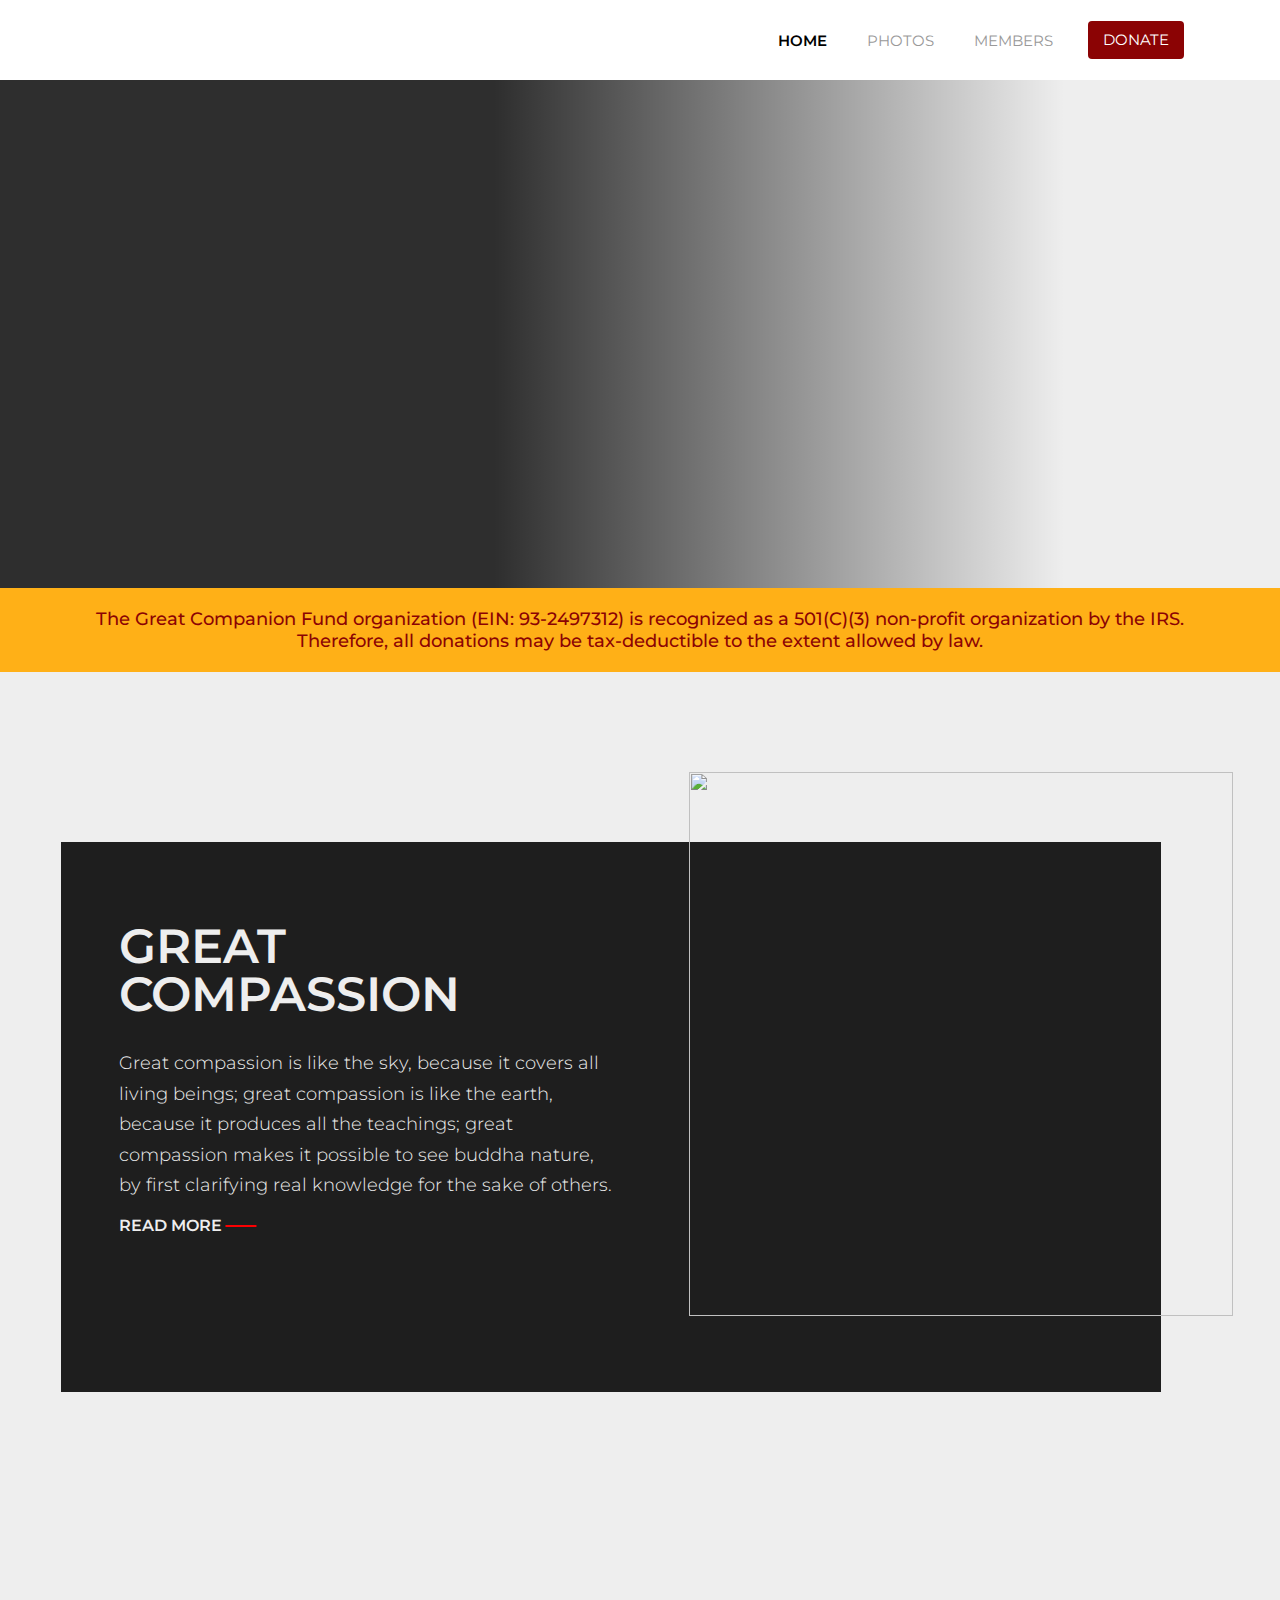
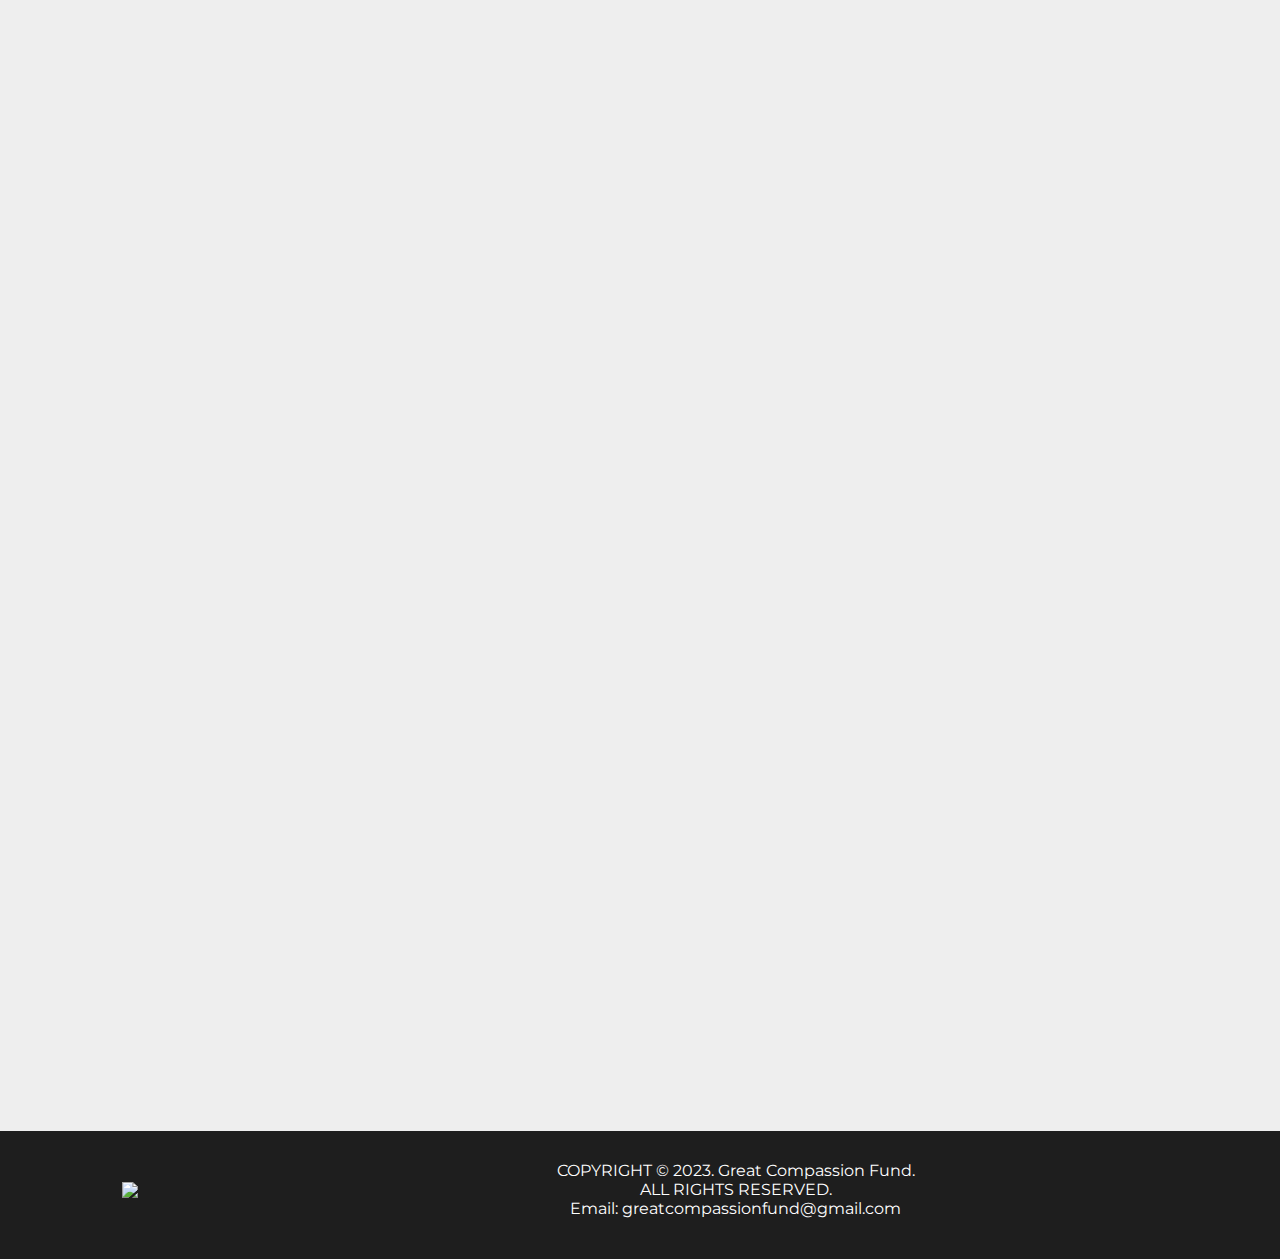
==== commit 8d751b10: "latest" ====
--- a/index.html
+++ b/index.html
@@ -2,6 +2,7 @@
   <head>
     <meta charset="UTF-8" />
     <meta name="viewport" content="width=device-width, initial-scale=1.0" />
+    <link rel="icon" href="images/favicon.png" />
     <link rel="preconnect" href="https://fonts.googleapis.com" />
     <link rel="preconnect" href="https://fonts.gstatic.com" crossorigin />
     <link
@@ -25,7 +26,7 @@
   <body>
     <nav>
       <div class="navbox">
-        <a href="index.html" class="logo">
+        <a href="./" class="logo">
           <img src="images/gcflogo.svg" alt="" />
         </a>
         <div class="burger-menu">
@@ -34,9 +35,9 @@
         </div>
         <div class="nav-links">
           <ul class="ul">
-            <li><a class="nav-link" href="index.html">Home</a></li>
-            <li><a class="nav-link" href="photos.html">Photos</a></li>
-            <li><a class="nav-link" href="members.html">Members</a></li>
+            <li><a class="nav-link" href="./">Home</a></li>
+            <li><a class="nav-link" href="photos">Photos</a></li>
+            <li><a class="nav-link" href="members">Members</a></li>
           </ul>
           <div class="nav-cta">
             <div class="donate">
@@ -72,6 +73,9 @@
       </div>
     </section>
 
+    <div class="ribbon">
+      <h1>The Great Companion Fund organization (EIN: 93-2497312) is recognized as a 501(C)(3) non-profit organization by the IRS. Therefore, all donations may be tax-deductible to the extent allowed by law.</h1>
+    </div>
     <!-- ****************ABOUT US**************** -->
     <section id="about-us" class="container section">
       <div class="center-div">
@@ -190,12 +194,12 @@
       <div class="footerbox">
         <div class="footer-container">
           <h2>
-            <a href="#"><img src="images/footerlogo.svg" /></a>
+            <a href="./"><img src="images/footerlogo.svg" /></a>
           </h2>
           <div class="footercontent">
-            <p>COPYRIGHT ©2023.Great Compassion Fund Pvt.Ltd.</p>
+            <p>COPYRIGHT © 2023. Great Compassion Fund.</p>
             <p>ALL RIGHTS RESERVED.</p>
-            <p>Email:greatcompassionfund@gmail.com</p>
+            <p>Email: greatcompassionfund@gmail.com</p>
           </div>
           <div class="social">
             <a href=""><i class="fa-brands fa-facebook"></i></a>
--- a/css/index.css
+++ b/css/index.css
@@ -41,6 +41,7 @@
   text-transform: uppercase;
   position: relative;
   animation: fadeInUpAnimation 0.5s ease forwards 0.8s;
+  opacity: 0;
 }
 
 .title-line-break {
@@ -59,6 +60,7 @@
   line-height: 150%; /* 25.5px */
   animation: fadeInUpAnimation 1s ease forwards 0.8s;
   position: relative;
+  opacity: 0;
 }
 .banner p span {
   color: #ed1846;
@@ -68,6 +70,7 @@
 .donate2 {
   margin-top: 40px;
   animation: fadeInUpAnimation 1.5s ease forwards 0.8s;
+  opacity: 0;
 }
 
 .dbtn {
@@ -89,6 +92,26 @@
   box-shadow: 0 5px 15px rgba(255, 242, 0, 0.4);
 }
 
+.ribbon {
+  display: flex;
+  height: auto;
+  max-width: 100%;
+  padding: 20px 20px;
+  padding-bottom: 20px;
+   background: #ffb017; 
+  justify-content: center;
+  /* width: 100%; */
+}
+.ribbon h1 {
+  font-size: 18px;
+  font-weight: 500;
+  max-width: 1100px;
+  /* text-transform: uppercase; */
+  color: #8b0304;
+
+  text-align: center;
+}
+
 @keyframes fadeInUpAnimation {
   0% {
     opacity: 0;
@@ -100,6 +123,8 @@
     transform: translateY(0);
   }
 }
+
+
 /* ***************************** about us ************************************** */
 
 .container {
@@ -217,7 +242,7 @@
       rgba(0, 0, 0, 0.548) 100%,
       rgba(255, 255, 255, 0)
     ),
-    url(../images/3.jpeg);
+    url(../images/4.jpeg);
   background-position: center;
   background-size: cover;
   background-repeat: no-repeat;
@@ -296,3 +321,11 @@
   opacity: 0;
   transform: translateY(8rem);
 }
+
+.notice{
+  color:#1e1e1e;
+  text-align: center;
+  font-weight: 500;
+  font-size: 18px;
+ padding: 0px 0px 20px;
+}--- a/css/queries.css
+++ b/css/queries.css
@@ -223,20 +223,21 @@
   }
 
   .img-container::after {
+    text-align: center;
     content: "Late Min Bahadur Shakya (left) Dr. Miroj Shakya (right)";
     background-color: #fff200;
-    width: 90%;
+    width: 91.3%;
     font-size: 8px;
     position: absolute;
     bottom: 39px;
-    left: 8.5%;
     padding: 5px;
     clear: both;
     height: auto;
     color: #1e1e1e;
     font-weight: 800;
-    left: 45%;
-    transform: translateX(-45%);
+    left: 49.2%;
+    transform: translateX(-50%);
+    margin: auto;
   }
 
   .our-story-container {
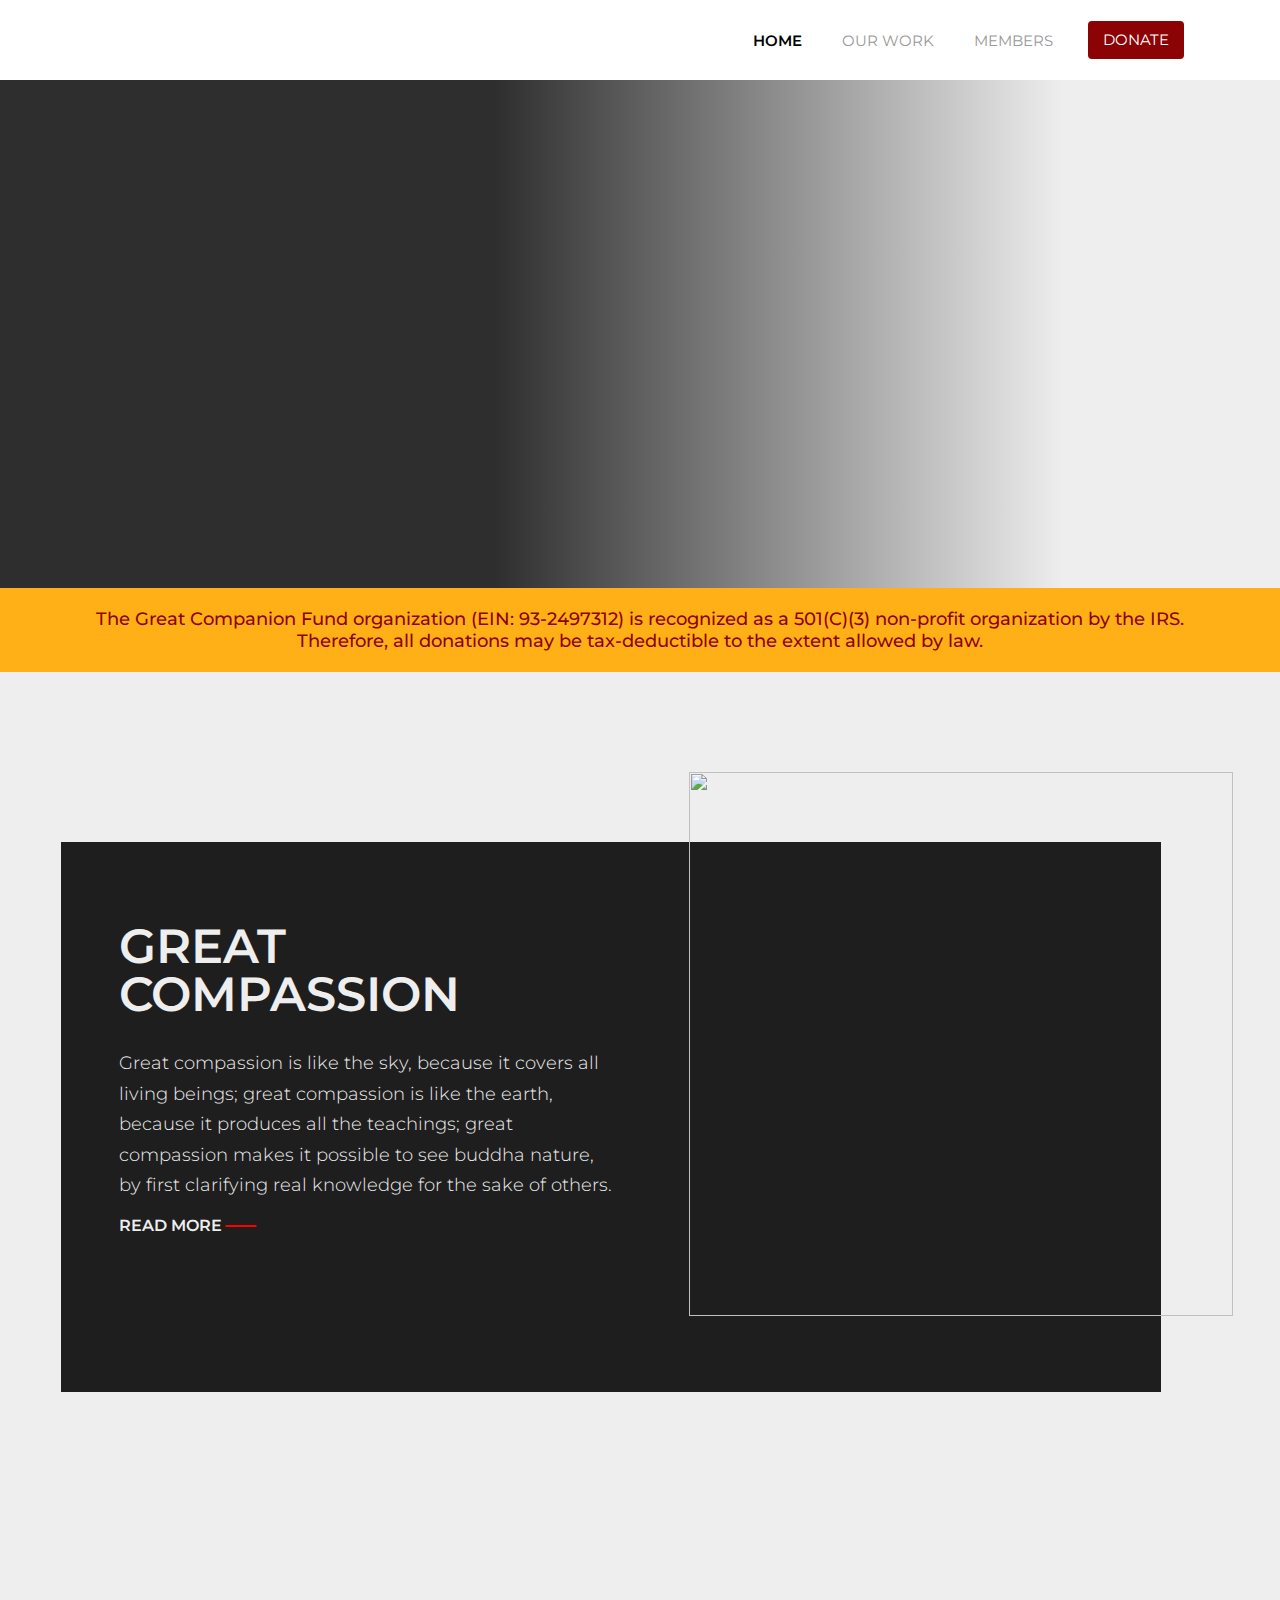
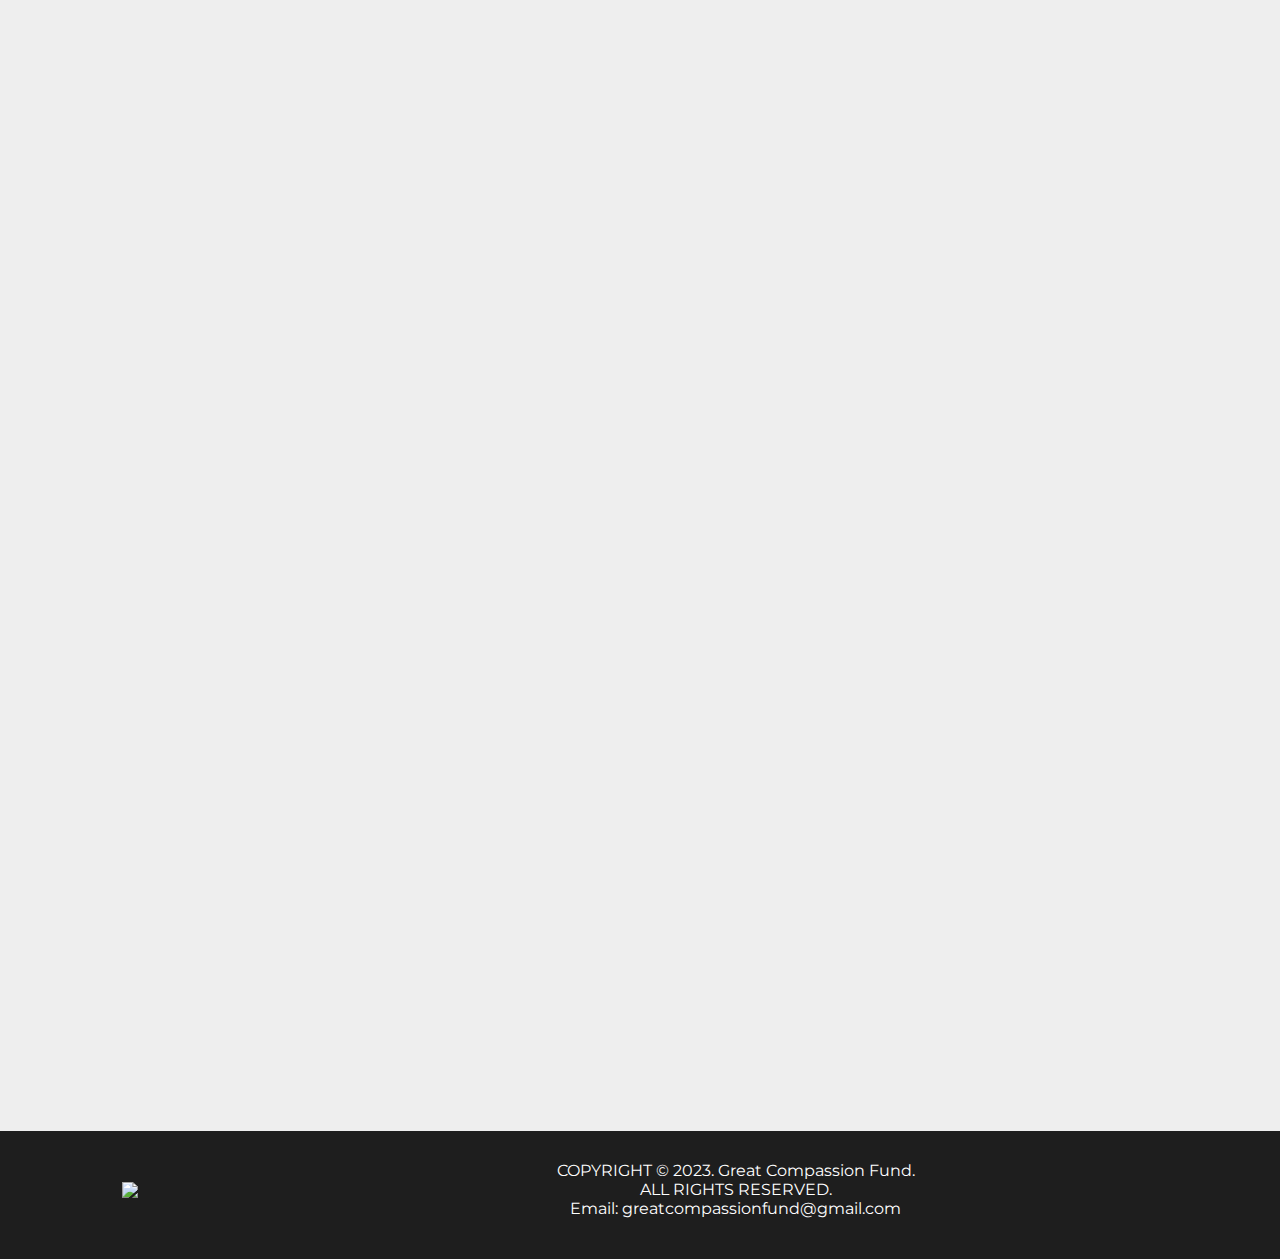
==== commit 111c48d9: "donate link" ====
--- a/index.html
+++ b/index.html
@@ -36,13 +36,13 @@
         <div class="nav-links">
           <ul class="ul">
             <li><a class="nav-link" href="./">Home</a></li>
-            <li><a class="nav-link" href="photos">Photos</a></li>
+            <li><a class="nav-link" href="ourwork">Our Work</a></li>
             <li><a class="nav-link" href="members">Members</a></li>
           </ul>
           <div class="nav-cta">
             <div class="donate">
               <h2>
-                <a href="https://www.paypal.com/paypalme/Greatcompassionfund"
+                <a href="Donate"
                   >Donate</a
                 >
               </h2>
@@ -65,17 +65,20 @@
           <h2>
             <a
               class="dbtn"
-              href="https://www.paypal.com/paypalme/Greatcompassionfund"
+              href="Donate"
               >Donate now</a
             >
           </h2>
         </div>
       </div>
-    </section>
-
+
+     
+
+    </section>
     <div class="ribbon">
       <h1>The Great Companion Fund organization (EIN: 93-2497312) is recognized as a 501(C)(3) non-profit organization by the IRS. Therefore, all donations may be tax-deductible to the extent allowed by law.</h1>
     </div>
+   
     <!-- ****************ABOUT US**************** -->
     <section id="about-us" class="container section">
       <div class="center-div">
@@ -180,8 +183,7 @@
             by continuing his noble aspirations. We invite all his students, and
             anyone interested to join us in preserving his legacy through
             supporting his philanthropic projects, such as the Nun Education
-            Project and the Great Compassion Fund. Below, you can find a summary
-            of some of our completed activities thus far. Together, let's keep
+            Project and the Great Compassion Fund. Together, let's keep
             his dream alive and make a meaningful impact on the lives of those
             in need.
           </p>
@@ -202,7 +204,7 @@
             <p>Email: greatcompassionfund@gmail.com</p>
           </div>
           <div class="social">
-            <a href=""><i class="fa-brands fa-facebook"></i></a>
+            <a href="https://www.facebook.com/nibscompassion"><i class="fa-brands fa-facebook"></i></a>
             <a href=""><i class="fa-brands fa-instagram"></i></a>
             <a href=""><i class="fa-brands fa-twitter"></i></a>
           </div>
